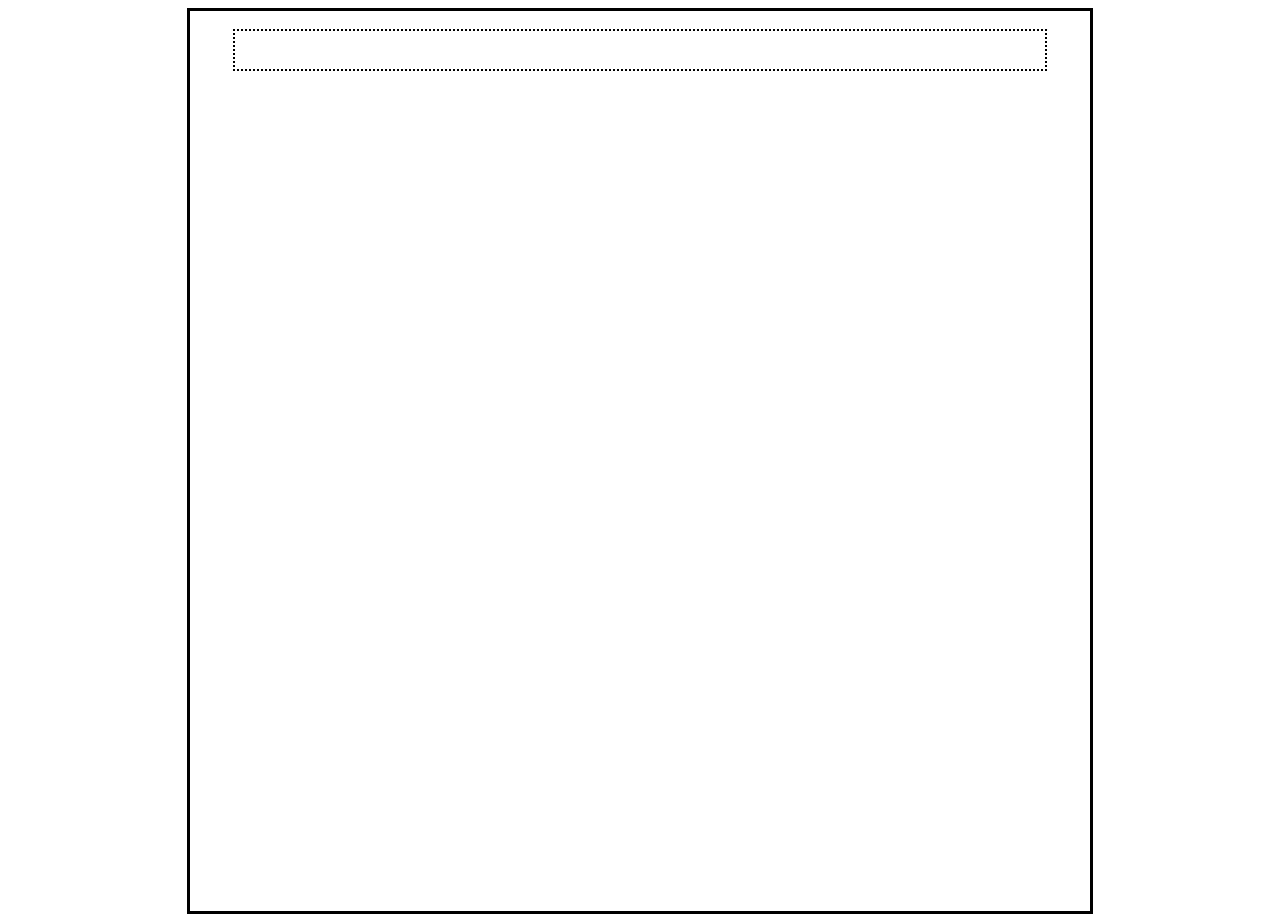
==== lesson.html @ 2cd9e4df "basic frame and nav frame" ====
<!DOCTYPE html>
<html>
 <head>
 	<title>Git Exercise</title>
 	<link rel="stylesheet" type="text/css" href="css/lessons.css"/>
 <head>	
 <body>
	<div id="structure">
		<br>	
	  <div id="banner"></div>	
	</div>
 <body>	
</html>
---- css/lessons.css ----
#structure{
		width:900px;
		height:900px;
		border:solid 3px #000;
		margin:0 auto;
}
#banner{
		padding-top: 10px;
		width:90%;
		height:28px;
		border:dotted 2px #000;
		margin:0 auto;

}
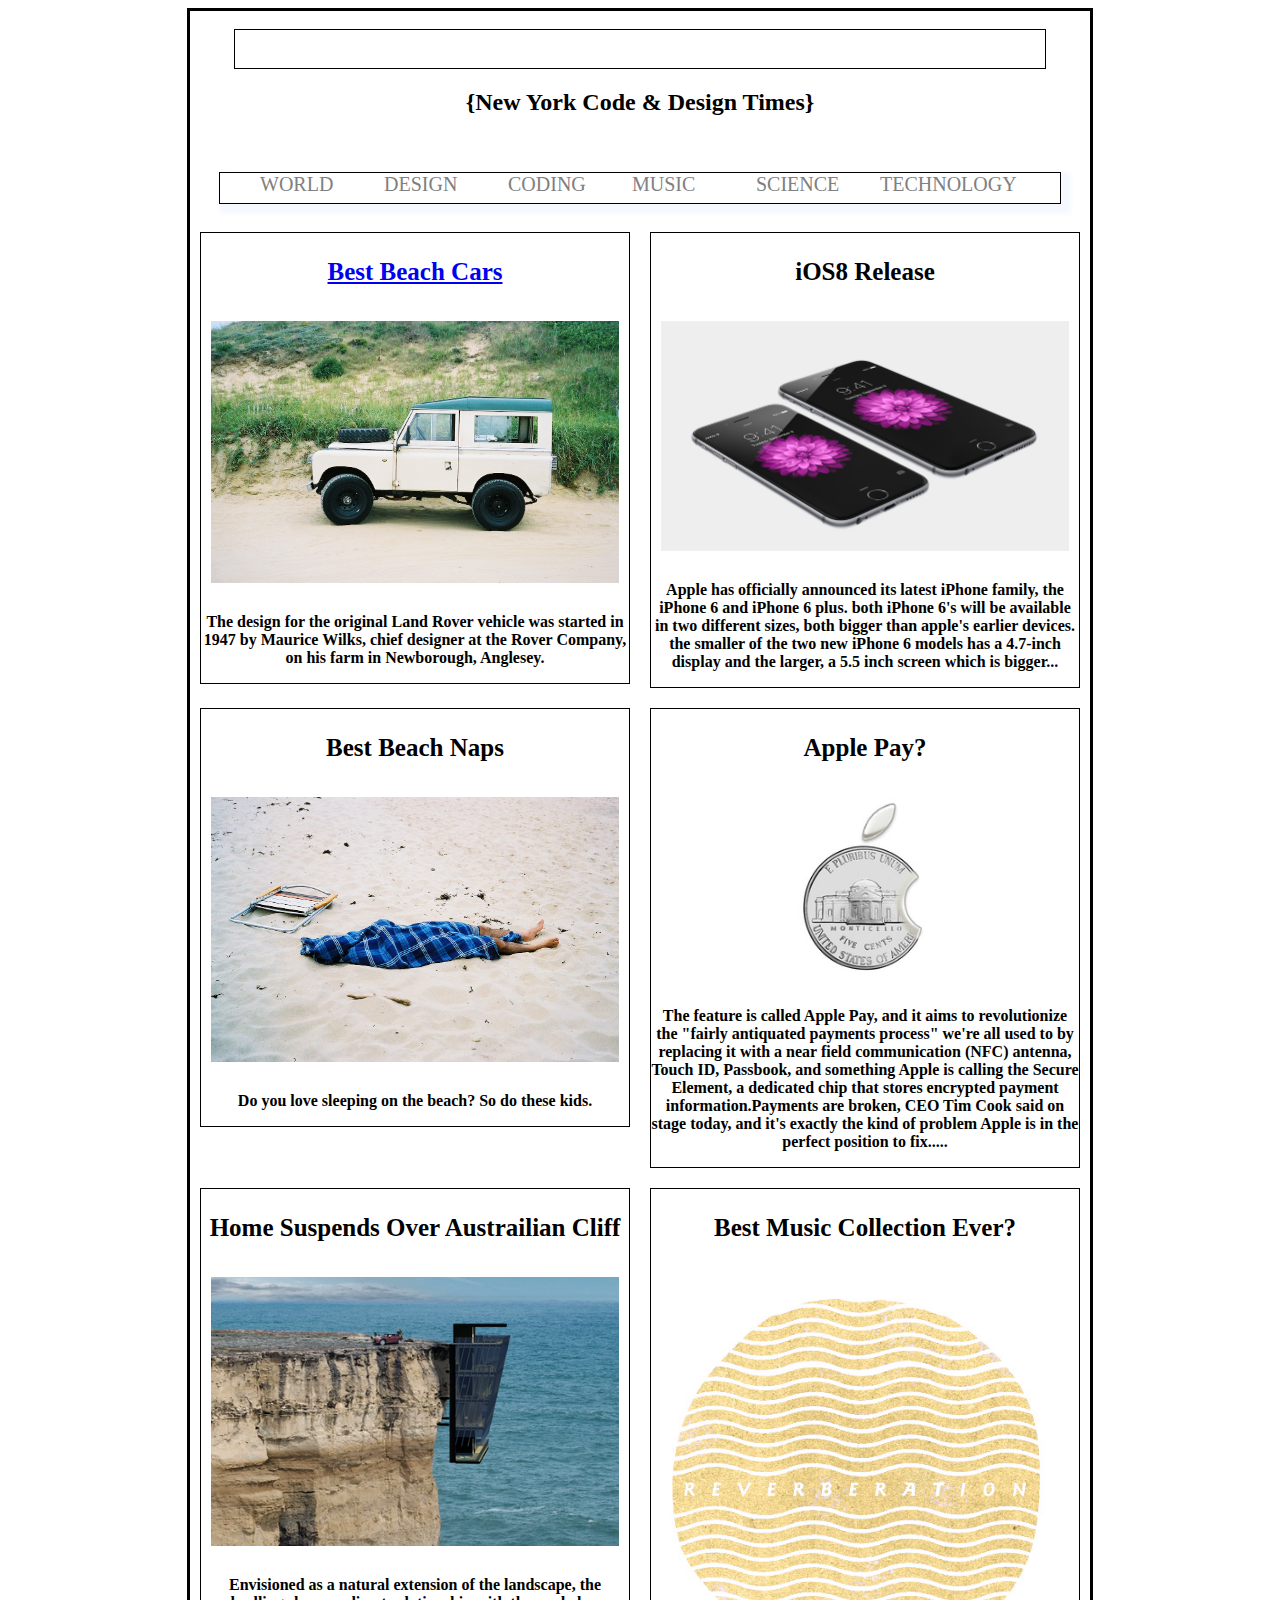
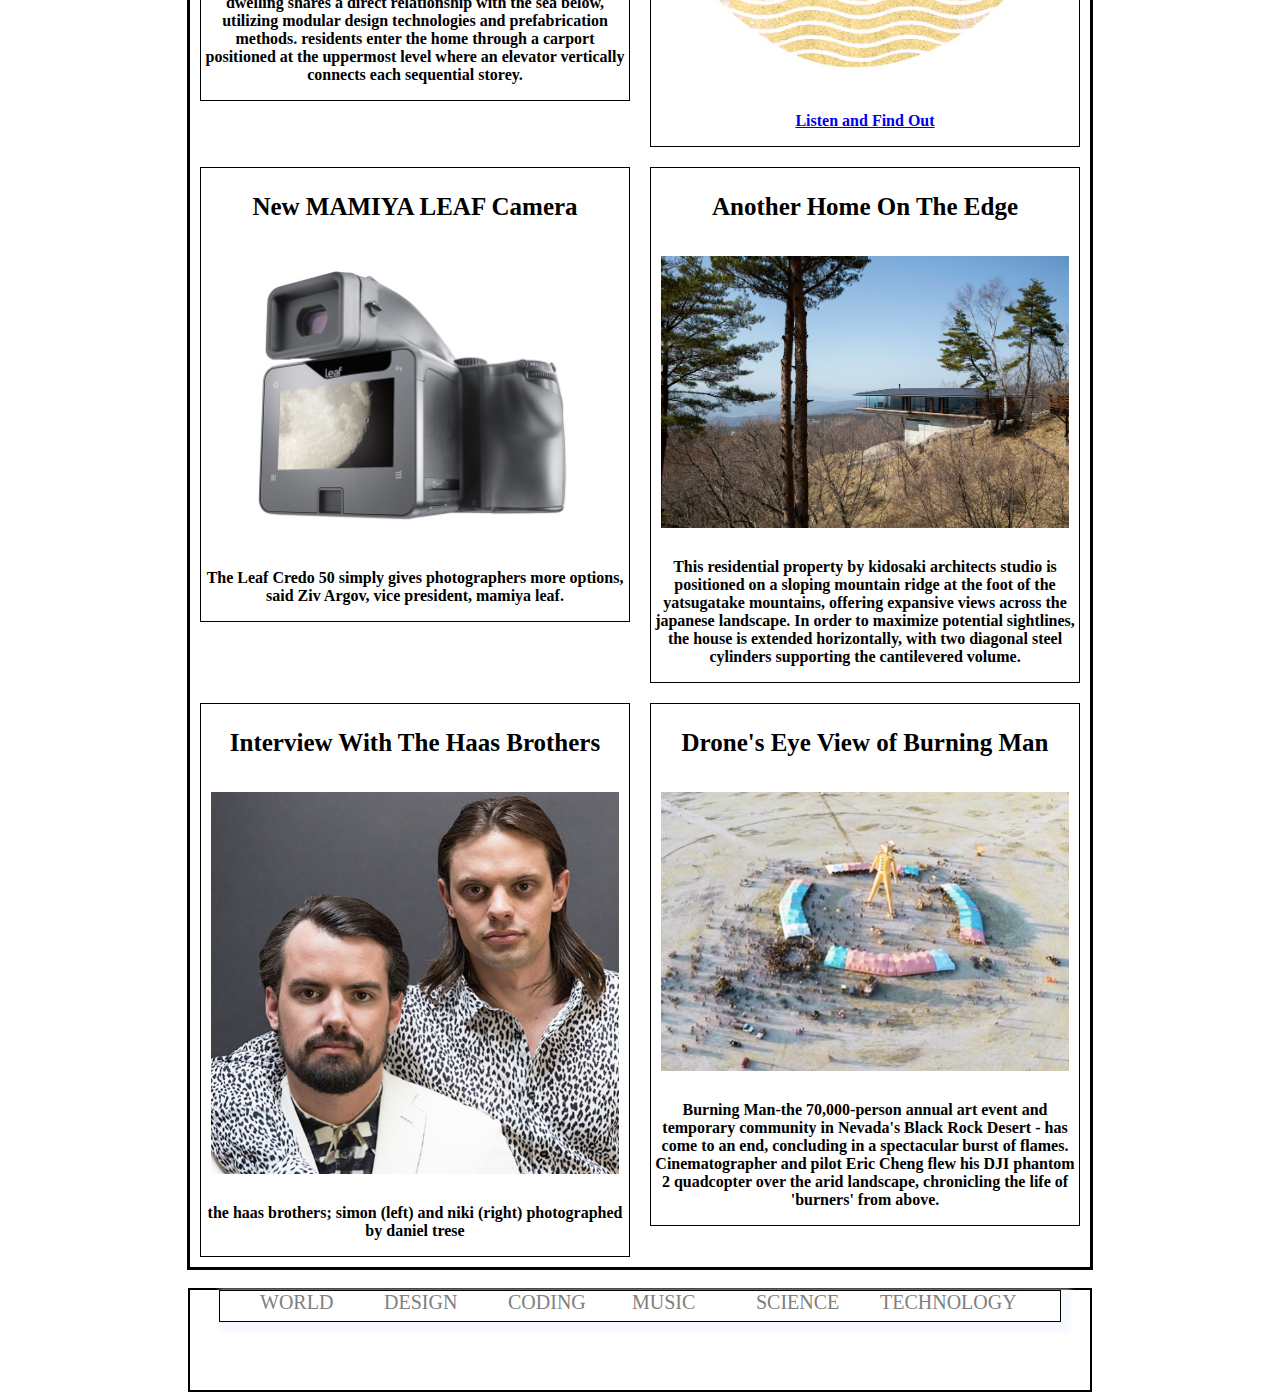
==== commit 56593ab0: "semi final newpage" ====
--- a/lesson.html
+++ b/lesson.html
@@ -7,7 +7,106 @@
  <body>
 	<div id="structure">
 		<br>	
-	  <div id="banner"></div>	
+	  <div id="banner"></div>
+		<h2 id="nycdt">
+		
+			{New York Code & Design Times}</h2>	
+		<br>
+		<br>
+		<div class="navigation">
+			<ul>
+				<li><a href="http://www.nasa.gov">WORLD</li>
+				<li><a href="http://www.designboom.com">DESIGN</li>
+				<li><a href="http://www.nycda.com">CODING</li>
+				<li><a href="http://www.reverberationradio.com">
+					MUSIC</li>
+				<li><a href="http://www.scicentral.com/">SCIENCE
+				</li>
+				<li><a href="http://techcrunch.com/">TECHNOLOGY</li>
+			</ul>	
+		</div>
+		<br>	
+		<div class="article">
+			<h3>Best Beach Cars</h3>
+		 	<a href="http://www.landroverusa.com/index.html">
+		 		<img src="images/rover.png" />
+		 	</a>
+		 	<p>The design for the original Land Rover vehicle was started in 1947 by Maurice Wilks, chief designer at the Rover Company, on his farm in Newborough, Anglesey.</p>
+		</div>
+
+		<div class="article">
+			<h3>iOS8 Release</h3>
+			<img src="images/ios.png"  >
+			<p> Apple has officially announced its latest iPhone family, the iPhone 6 and iPhone 6 plus. both iPhone 6's will be available in two different sizes, both bigger than apple's earlier devices. the smaller of the two new iPhone 6 models has a 4.7-inch display and the larger, a 5.5 inch screen which is bigger...</p>
+		</div>
+
+		<div class="article">
+			<h3>Best Beach Naps</h3>
+			<img src="images/beach.png" />
+			<p>Do you love sleeping on the beach? So do these kids. 
+		</div>
+
+		<div class="article">
+			<h3>Apple Pay?</h3>
+			<div class="center">
+				<img src="images/applepay.png">
+			</div>
+			<p>The feature is called Apple Pay, and it aims to revolutionize the "fairly antiquated payments process" we're all used to by replacing it with a near field communication (NFC) antenna, Touch ID, Passbook, and something Apple is calling the Secure Element, a dedicated chip that stores encrypted payment information.Payments are broken, CEO Tim Cook said on stage today, and it's exactly the kind of problem Apple is in the perfect position to fix.....</p>
+		</div>
+
+		<div class="article">
+			<h3>Home Suspends Over Austrailian Cliff</h3>
+			<img src="images/cliff.png">
+			<p>Envisioned as a natural extension of the landscape, the dwelling shares a direct relationship with the sea below, utilizing modular design technologies and prefabrication methods. residents enter the home through a carport positioned at the uppermost level where an elevator vertically connects each sequential storey.</p> 
+		</div>
+
+		<div class="article">
+			<h3>Best Music Collection Ever?</h3>
+			<img src="images/reverb.png">
+			<a href="http://reverberationradio.com/"><p>Listen and Find Out</p></a>
+		</div>
+
+		<div class="article">
+			<h3>New MAMIYA LEAF Camera</h3>
+			<img src="images/mamiya.png"/>
+			<p>The Leaf Credo 50 simply gives photographers more options, said Ziv Argov, vice president, mamiya leaf.</p>
+		</div>
+
+		<div class="article">
+			<h3>Another Home On The Edge</h3>
+			<img src="images/home.png">
+			<p>This residential property by kidosaki architects studio is positioned on a sloping mountain ridge at the foot of the yatsugatake mountains, offering expansive views across the japanese landscape. In order to maximize potential sightlines, the house is extended horizontally, with two diagonal steel cylinders supporting the cantilevered volume.</p>
+		</div>
+
+		<div class="article">
+			<h3>Interview With The Haas Brothers</h3>
+			<img src="images/haas.png">
+			<p>the haas brothers; simon (left) and niki (right) photographed by daniel trese</p>
+		</div>
+
+		<div class="article">
+			<h3>Drone's Eye View of Burning Man</h3>
+			<img src="images/drone.png">
+			<p>Burning Man-the 70,000-person annual art event and temporary community in Nevada's Black Rock Desert - has come to an end, concluding in a spectacular burst of flames. Cinematographer and pilot Eric Cheng flew his DJI phantom 2 quadcopter over the arid landscape, chronicling the life of 'burners' from above.</p>
+		</div>
 	</div>
- <body>	
+	<br>	
+<footer>
+	<div class="footer">
+		<div class="navigation">
+			<ul>
+				<li><a href="http://www.nasa.gov">WORLD</li>
+				<li><a href="http://www.designboom.com">DESIGN</li>
+				<li><a href="http://www.nycda.com">CODING</li>
+				<li><a href="http://www.reverberationradio.com">
+					MUSIC</li>
+				<li><a href="http://www.scicentral.com/">SCIENCE
+				</li>
+				<li><a href="http://techcrunch.com/">TECHNOLOGY</li>
+			</ul>	
+		</div>
+	</div>	
+</footer>	
+
+ </body>	
 </html>--- a/css/lessons.css
+++ b/css/lessons.css
@@ -1,14 +1,98 @@
 #structure{
 		width:900px;
-		height:900px;
+		
 		border:solid 3px #000;
 		margin:0 auto;
+		overflow: auto;
 }
 #banner{
 		padding-top: 10px;
 		width:90%;
 		height:28px;
-		border:dotted 2px #000;
+		border:solid .5px #000;
 		margin:0 auto;
+}
+h2#nycdt{ 
+	width:900px;
+	font-weight: bold;
+}
+
+h2#nycdt, .article p, .article h3 {
+	text-align: center;
+}
+
+.navigation ul{
+	margin: 0 auto;
+	height:30px;
+	width: 800px;
+	border: 1px solid;
+	box-shadow: 5px 5px 5px 5px #F5F9FF;
+}
+
+.navigation li{
+	font-size: 20px;
+	list-style-type: none;
+    text-decoration: none;
+	display:inline-block;
+	width:15%;
+}
+.navigation a{
+	text-decoration: none;
+	color: gray;
 
 }
+
+.article p{
+	font-weight: bolder;
+}
+
+.article h3{
+    font-size: 25px;
+}
+.article img{
+	max-width: 100%;
+	height: auto;
+	box-sizing: border-box;
+	padding: 10px;
+}
+
+.article {
+	margin: 10px;
+	float:left;
+	width: 47.779%;
+	min-height:400px;
+	border: 1px solid black;
+	box-sizing: border-box;
+}
+
+
+.center {
+	text-align: center;
+
+
+	margin: 0 auto;
+	width: 200px;
+}
+
+
+.footer {
+	border: 2px solid;
+  	width: 900px;
+  	height: 100px;
+  	margin: 0 auto;
+
+}
+
+
+
+
+
+
+
+
+
+
+
+
+
+
